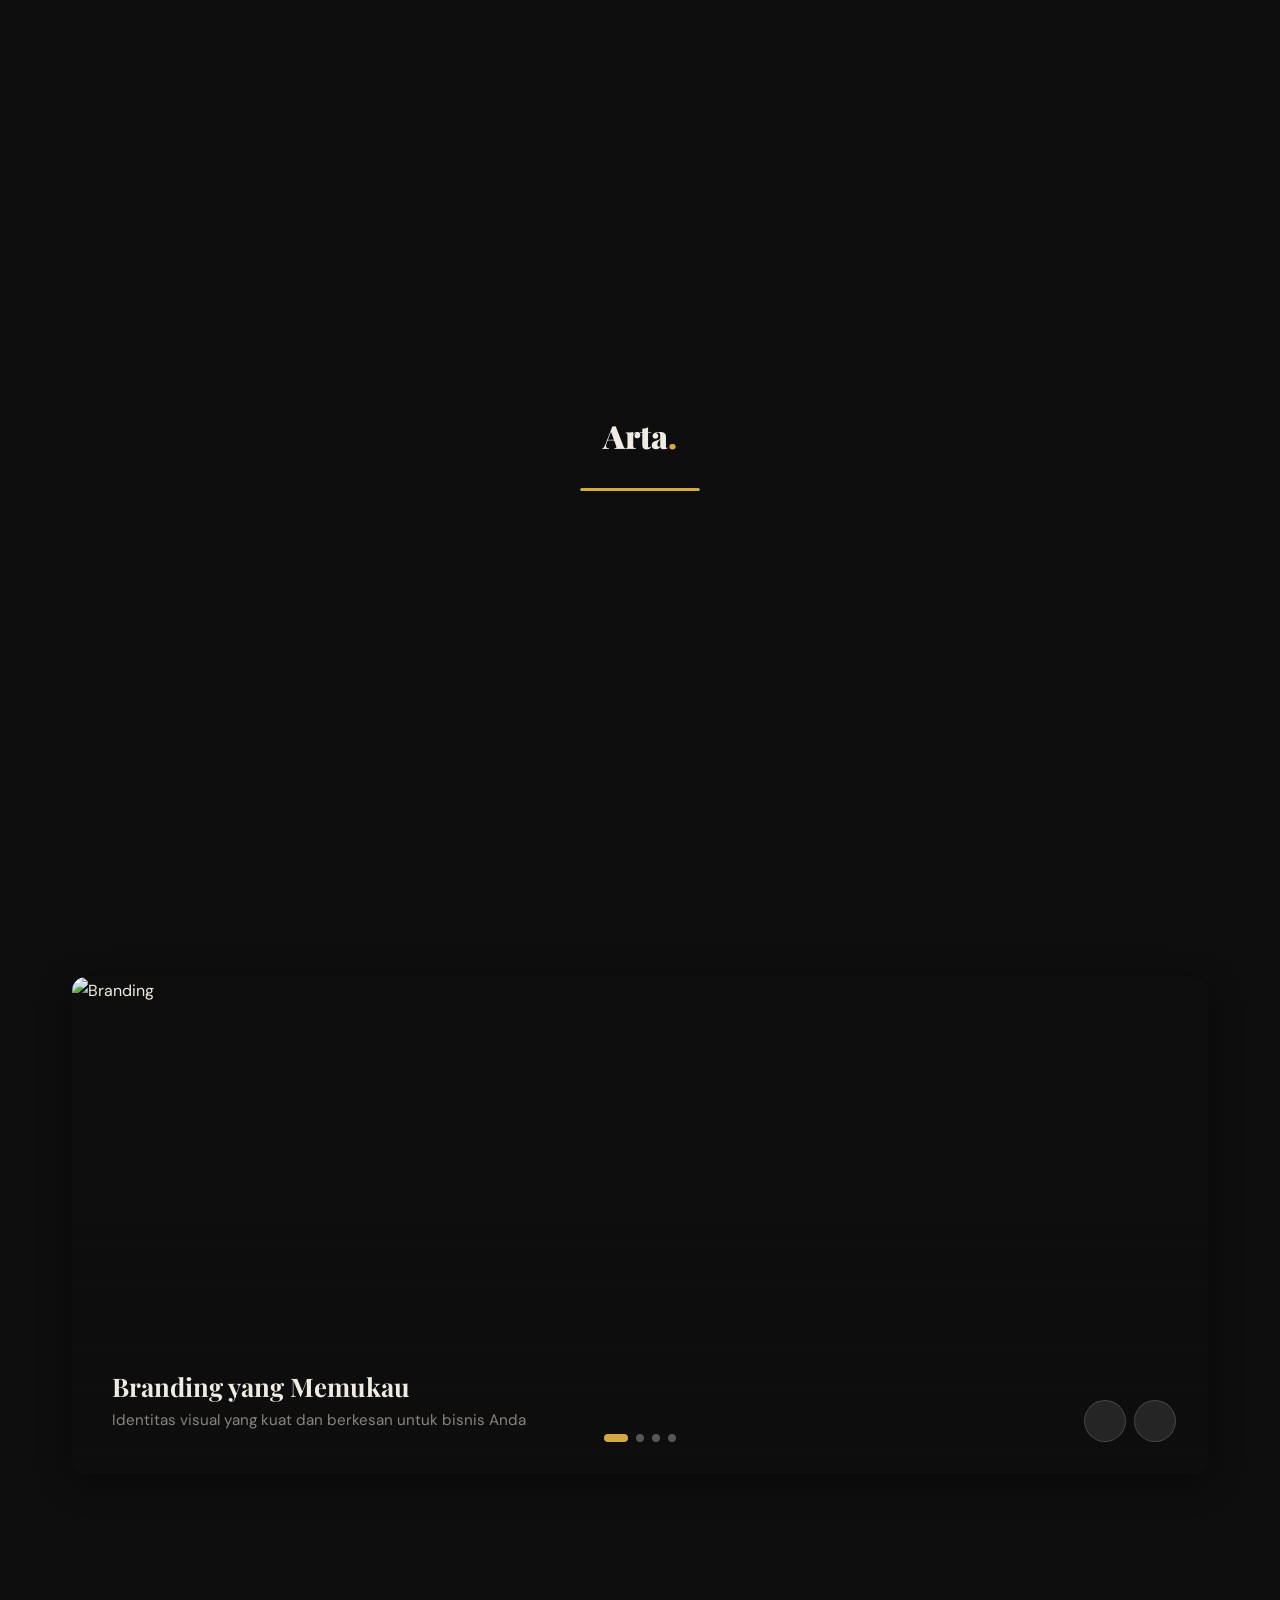
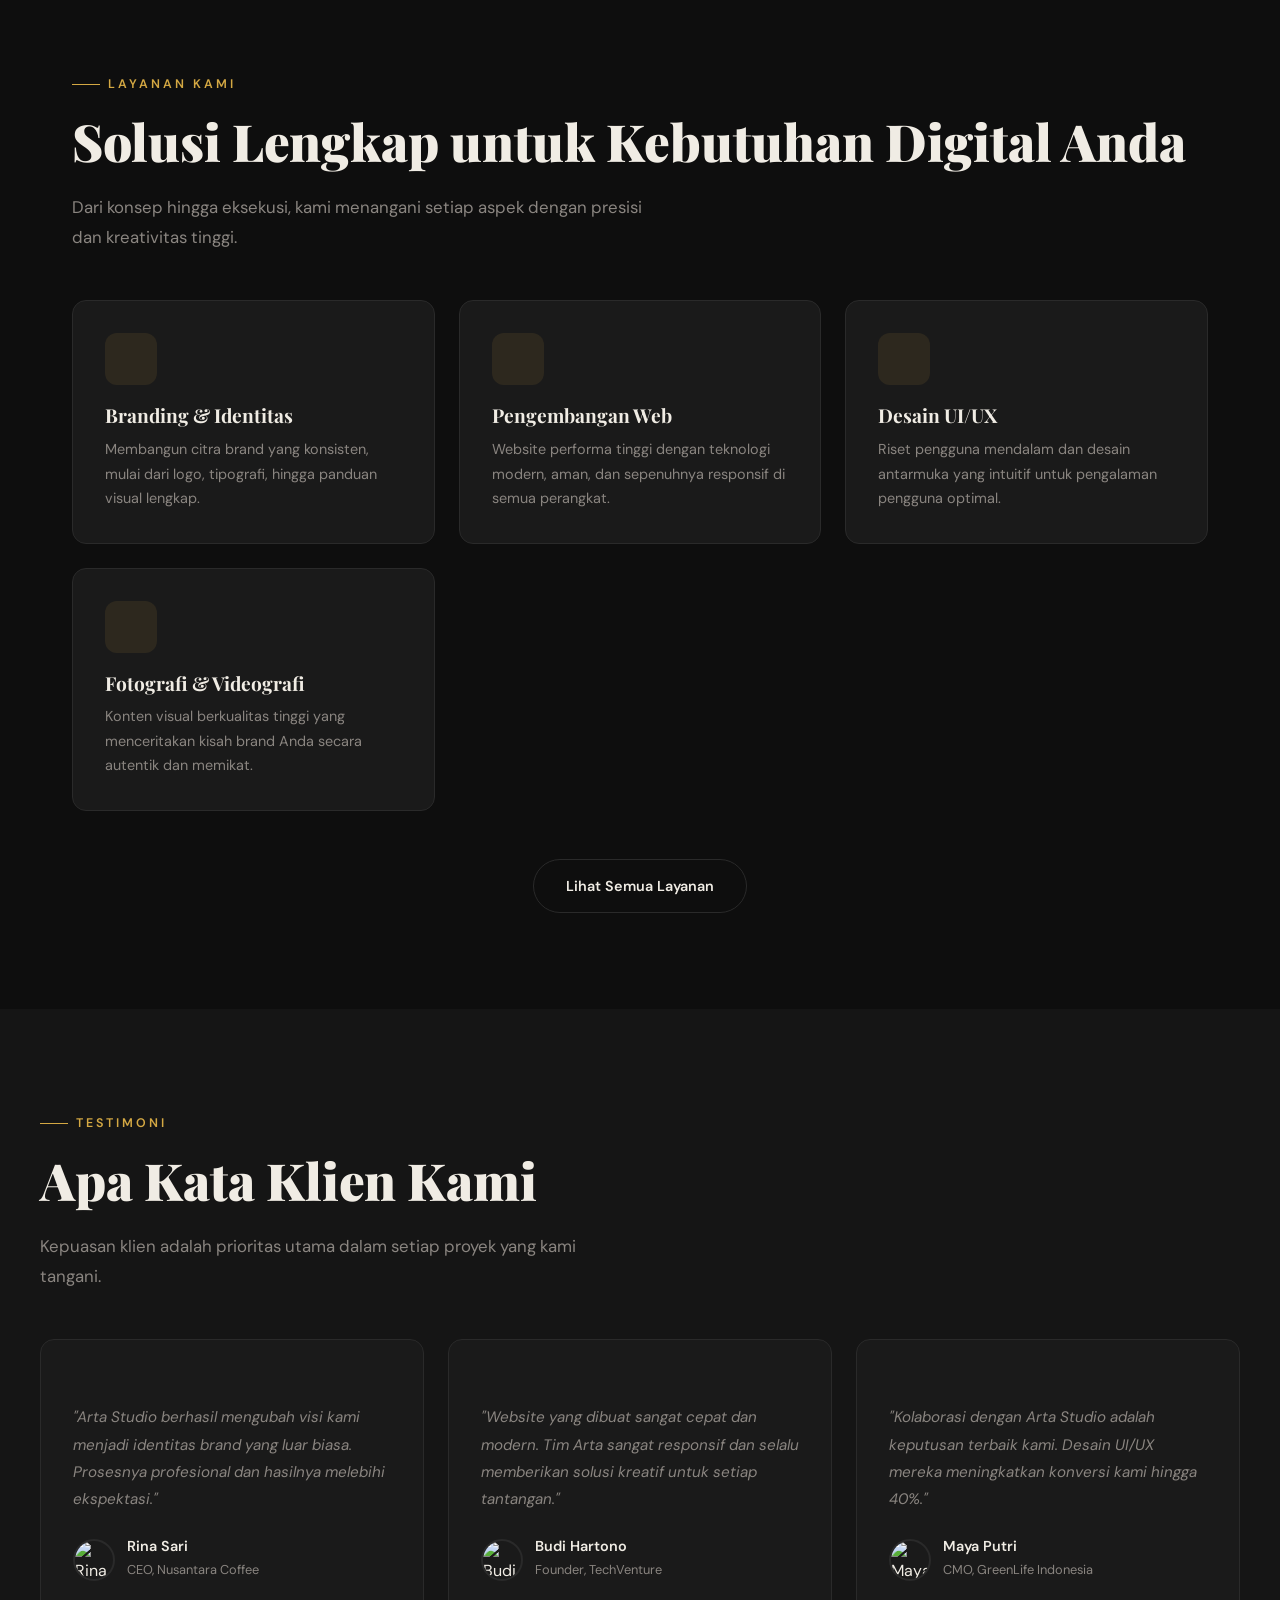
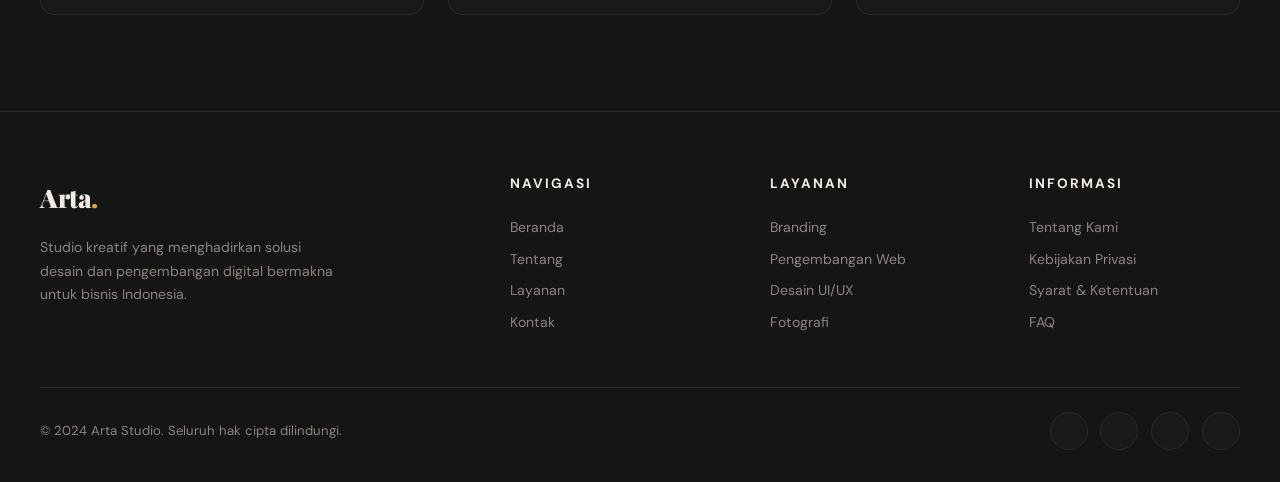
==== index.html @ 850c6747 "Add files via upload" ====
<!DOCTYPE html>
<html lang="id">
<head>
    <meta charset="UTF-8">
    <meta name="viewport" content="width=device-width, initial-scale=1.0">
    <title>Arta Studio — Kreativitas Tanpa Batas</title>
    <link href="https://fonts.googleapis.com/css2?family=Playfair+Display:wght@400;700;900&family=DM+Sans:wght@300;400;500;600;700&display=swap" rel="stylesheet">
    <script src="https://unpkg.com/lucide@latest/dist/umd/lucide.js"></script>
    <link rel="stylesheet" href="style.css">
</head>
<body>

    <!-- Loading Screen -->
    <div class="loader" id="loader">
        <div class="loader-text">Arta<span>.</span></div>
        <div class="loader-bar"><div class="loader-bar-inner"></div></div>
    </div>

    <!-- Ambient Background -->
    <div class="ambient-bg">
        <div class="blob"></div>
        <div class="blob"></div>
        <div class="blob"></div>
    </div>

    <!-- Navigation -->
    <nav id="navbar">
        <div class="nav-inner">
            <a href="index.html" class="nav-logo">Arta<span>.</span></a>
            <div class="nav-links">
                <a href="index.html" class="active">Beranda</a>
                <a href="about.html">Tentang</a>
                <a href="services.html">Layanan</a>
                <a href="contact.html">Kontak</a>
            </div>
            <button class="hamburger" id="hamburger" aria-label="Menu navigasi">
                <span></span><span></span><span></span>
            </button>
        </div>
    </nav>

    <!-- Mobile Menu -->
    <div class="mobile-menu" id="mobileMenu">
        <a href="index.html" class="active">Beranda</a>
        <a href="about.html">Tentang</a>
        <a href="services.html">Layanan</a>
        <a href="contact.html">Kontak</a>
    </div>

    <!-- HERO SECTION -->
    <section class="hero">
        <div class="hero-content">
            <div class="hero-badge">
                <span class="dot"></span>
                Studio Kreatif Terpercaya Sejak 2018
            </div>
            <h1>Wujudkan <span class="highlight">Ide Kreatif</span> Menjadi Karya Nyata</h1>
            <p>Kami menghadirkan solusi desain dan pengembangan digital yang memadukan estetika, fungsi, dan teknologi terkini untuk mengangkat brand Anda.</p>
            <div class="hero-buttons">
                <a href="services.html" class="btn btn-primary">
                    Jelajahi Layanan
                    <i data-lucide="arrow-right" style="width:18px;height:18px;"></i>
                </a>
                <a href="contact.html" class="btn btn-outline">Hubungi Kami</a>
            </div>
            <div class="hero-stats">
                <div class="hero-stat">
                    <h3 id="statProjects">0</h3>
                    <p>Proyek Selesai</p>
                </div>
                <div class="hero-stat">
                    <h3 id="statClients">0</h3>
                    <p>Klien Puas</p>
                </div>
                <div class="hero-stat">
                    <h3 id="statYears">0</h3>
                    <p>Tahun Pengalaman</p>
                </div>
            </div>
        </div>
        <div class="hero-visual">
            <img src="https://picsum.photos/seed/arta-hero-v2/880/1040.jpg" alt="Karya kreatif Arta Studio">
        </div>
    </section>

    <!-- SLIDESHOW -->
    <section class="slideshow-section reveal">
        <div class="slideshow-container" id="slideshow">
            <div class="slide active">
                <img src="https://picsum.photos/seed/slide-brand-v2/1200/525.jpg" alt="Branding">
                <div class="slide-overlay">
                    <div class="slide-content">
                        <h3>Branding yang Memukau</h3>
                        <p>Identitas visual yang kuat dan berkesan untuk bisnis Anda</p>
                    </div>
                </div>
            </div>
            <div class="slide">
                <img src="https://picsum.photos/seed/slide-web-v2/1200/525.jpg" alt="Web Development">
                <div class="slide-overlay">
                    <div class="slide-content">
                        <h3>Website Modern & Responsif</h3>
                        <p>Pengalaman digital yang mulus di semua perangkat</p>
                    </div>
                </div>
            </div>
            <div class="slide">
                <img src="https://picsum.photos/seed/slide-uiux-v2/1200/525.jpg" alt="UI/UX Design">
                <div class="slide-overlay">
                    <div class="slide-content">
                        <h3>Desain UI/UX Intuitif</h3>
                        <p>Antarmuka yang elegan dan mudah digunakan pengguna</p>
                    </div>
                </div>
            </div>
            <div class="slide">
                <img src="https://picsum.photos/seed/slide-photo-v2/1200/525.jpg" alt="Photography">
                <div class="slide-overlay">
                    <div class="slide-content">
                        <h3>Fotografi Profesional</h3>
                        <p>Momen berharga yang diabadikan dengan sentuhan artistik</p>
                    </div>
                </div>
            </div>
            <div class="slide-dots" id="slideDots"></div>
            <div class="slide-controls">
                <button class="slide-btn" onclick="changeSlide(-1)" aria-label="Slide sebelumnya">
                    <i data-lucide="chevron-left" style="width:20px;height:20px;"></i>
                </button>
                <button class="slide-btn" onclick="changeSlide(1)" aria-label="Slide berikutnya">
                    <i data-lucide="chevron-right" style="width:20px;height:20px;"></i>
                </button>
            </div>
        </div>
    </section>

    <!-- SERVICES PREVIEW -->
    <section class="section reveal">
        <div class="section-label">Layanan Kami</div>
        <h2 class="section-title">Solusi Lengkap untuk Kebutuhan Digital Anda</h2>
        <p class="section-desc">Dari konsep hingga eksekusi, kami menangani setiap aspek dengan presisi dan kreativitas tinggi.</p>
        <div class="services-grid">
            <div class="service-card">
                <div class="service-icon"><i data-lucide="palette" style="width:24px;height:24px;"></i></div>
                <h3>Branding & Identitas</h3>
                <p>Membangun citra brand yang konsisten, mulai dari logo, tipografi, hingga panduan visual lengkap.</p>
            </div>
            <div class="service-card">
                <div class="service-icon"><i data-lucide="monitor-smartphone" style="width:24px;height:24px;"></i></div>
                <h3>Pengembangan Web</h3>
                <p>Website performa tinggi dengan teknologi modern, aman, dan sepenuhnya responsif di semua perangkat.</p>
            </div>
            <div class="service-card">
                <div class="service-icon"><i data-lucide="figma" style="width:24px;height:24px;"></i></div>
                <h3>Desain UI/UX</h3>
                <p>Riset pengguna mendalam dan desain antarmuka yang intuitif untuk pengalaman pengguna optimal.</p>
            </div>
            <div class="service-card">
                <div class="service-icon"><i data-lucide="camera" style="width:24px;height:24px;"></i></div>
                <h3>Fotografi & Videografi</h3>
                <p>Konten visual berkualitas tinggi yang menceritakan kisah brand Anda secara autentik dan memikat.</p>
            </div>
        </div>
        <div style="text-align:center;margin-top:3rem;">
            <a href="services.html" class="btn btn-outline">Lihat Semua Layanan</a>
        </div>
    </section>

    <!-- TESTIMONIALS -->
    <section class="testimonials-section">
        <div class="testimonials-inner reveal">
            <div class="section-label">Testimoni</div>
            <h2 class="section-title">Apa Kata Klien Kami</h2>
            <p class="section-desc">Kepuasan klien adalah prioritas utama dalam setiap proyek yang kami tangani.</p>
            <div class="testimonial-grid">
                <div class="testimonial-card">
                    <div class="testimonial-stars">
                        <i data-lucide="star" style="width:16px;height:16px;fill:var(--accent);"></i>
                        <i data-lucide="star" style="width:16px;height:16px;fill:var(--accent);"></i>
                        <i data-lucide="star" style="width:16px;height:16px;fill:var(--accent);"></i>
                        <i data-lucide="star" style="width:16px;height:16px;fill:var(--accent);"></i>
                        <i data-lucide="star" style="width:16px;height:16px;fill:var(--accent);"></i>
                    </div>
                    <blockquote>"Arta Studio berhasil mengubah visi kami menjadi identitas brand yang luar biasa. Prosesnya profesional dan hasilnya melebihi ekspektasi."</blockquote>
                    <div class="testimonial-author">
                        <img src="https://picsum.photos/seed/person1-v2/84/84.jpg" alt="Rina Sari" class="testimonial-avatar">
                        <div>
                            <h4>Rina Sari</h4>
                            <span>CEO, Nusantara Coffee</span>
                        </div>
                    </div>
                </div>
                <div class="testimonial-card">
                    <div class="testimonial-stars">
                        <i data-lucide="star" style="width:16px;height:16px;fill:var(--accent);"></i>
                        <i data-lucide="star" style="width:16px;height:16px;fill:var(--accent);"></i>
                        <i data-lucide="star" style="width:16px;height:16px;fill:var(--accent);"></i>
                        <i data-lucide="star" style="width:16px;height:16px;fill:var(--accent);"></i>
                        <i data-lucide="star" style="width:16px;height:16px;fill:var(--accent);"></i>
                    </div>
                    <blockquote>"Website yang dibuat sangat cepat dan modern. Tim Arta sangat responsif dan selalu memberikan solusi kreatif untuk setiap tantangan."</blockquote>
                    <div class="testimonial-author">
                        <img src="https://picsum.photos/seed/person2-v2/84/84.jpg" alt="Budi Hartono" class="testimonial-avatar">
                        <div>
                            <h4>Budi Hartono</h4>
                            <span>Founder, TechVenture</span>
                        </div>
                    </div>
                </div>
                <div class="testimonial-card">
                    <div class="testimonial-stars">
                        <i data-lucide="star" style="width:16px;height:16px;fill:var(--accent);"></i>
                        <i data-lucide="star" style="width:16px;height:16px;fill:var(--accent);"></i>
                        <i data-lucide="star" style="width:16px;height:16px;fill:var(--accent);"></i>
                        <i data-lucide="star" style="width:16px;height:16px;fill:var(--accent);"></i>
                        <i data-lucide="star" style="width:16px;height:16px;fill:var(--accent);"></i>
                    </div>
                    <blockquote>"Kolaborasi dengan Arta Studio adalah keputusan terbaik kami. Desain UI/UX mereka meningkatkan konversi kami hingga 40%."</blockquote>
                    <div class="testimonial-author">
                        <img src="https://picsum.photos/seed/person3-v2/84/84.jpg" alt="Maya Putri" class="testimonial-avatar">
                        <div>
                            <h4>Maya Putri</h4>
                            <span>CMO, GreenLife Indonesia</span>
                        </div>
                    </div>
                </div>
            </div>
        </div>
    </section>

    <!-- FOOTER -->
    <footer>
        <div class="footer-inner">
            <div class="footer-grid">
                <div class="footer-brand">
                    <a href="index.html" class="nav-logo">Arta<span>.</span></a>
                    <p>Studio kreatif yang menghadirkan solusi desain dan pengembangan digital bermakna untuk bisnis Indonesia.</p>
                </div>
                <div class="footer-col">
                    <h4>Navigasi</h4>
                    <a href="index.html">Beranda</a>
                    <a href="about.html">Tentang</a>
                    <a href="services.html">Layanan</a>
                    <a href="contact.html">Kontak</a>
                </div>
                <div class="footer-col">
                    <h4>Layanan</h4>
                    <a href="services.html">Branding</a>
                    <a href="services.html">Pengembangan Web</a>
                    <a href="services.html">Desain UI/UX</a>
                    <a href="services.html">Fotografi</a>
                </div>
                <div class="footer-col">
                    <h4>Informasi</h4>
                    <a href="about.html">Tentang Kami</a>
                    <a href="#">Kebijakan Privasi</a>
                    <a href="#">Syarat & Ketentuan</a>
                    <a href="#">FAQ</a>
                </div>
            </div>
            <div class="footer-bottom">
                <p>&copy; 2024 Arta Studio. Seluruh hak cipta dilindungi.</p>
                <div class="footer-socials">
                    <a href="#" aria-label="Instagram"><i data-lucide="instagram" style="width:18px;height:18px;"></i></a>
                    <a href="#" aria-label="Twitter"><i data-lucide="twitter" style="width:18px;height:18px;"></i></a>
                    <a href="#" aria-label="LinkedIn"><i data-lucide="linkedin" style="width:18px;height:18px;"></i></a>
                    <a href="#" aria-label="YouTube"><i data-lucide="youtube" style="width:18px;height:18px;"></i></a>
                </div>
            </div>
        </div>
    </footer>

    <!-- Toast -->
    <div class="toast" id="toast"></div>

    <script src="script.js"></script>
</body>
</html>
---- style.css ----
/* ============================
   CSS VARIABLES & RESET
============================ */
:root {
    --bg: #0e0e0e;
    --bg-alt: #151515;
    --fg: #f0ece4;
    --fg-muted: #8a8580;
    --accent: #d4a843;
    --accent-hover: #e6bc5a;
    --accent-dim: rgba(212,168,67,0.1);
    --card: #1a1a1a;
    --card-hover: #222222;
    --border: #2a2a2a;
    --danger: #e74c3c;
    --success: #27ae60;
    --radius: 14px;
    --shadow: 0 8px 32px rgba(0,0,0,0.45);
    --transition: 0.35s cubic-bezier(0.4, 0, 0.2, 1);
}

*, *::before, *::after {
    margin: 0; padding: 0; box-sizing: border-box;
}

html { scroll-behavior: smooth; font-size: 16px; }

body {
    font-family: 'DM Sans', sans-serif;
    background: var(--bg);
    color: var(--fg);
    line-height: 1.7;
    overflow-x: hidden;
    -webkit-font-smoothing: antialiased;
}

h1, h2, h3, h4 { font-family: 'Playfair Display', serif; line-height: 1.2; }
a { text-decoration: none; color: inherit; transition: color var(--transition); }
img { max-width: 100%; display: block; }
ul { list-style: none; }

/* ============================
   AMBIENT BACKGROUND
============================ */
.ambient-bg {
    position: fixed; top: 0; left: 0;
    width: 100%; height: 100%;
    z-index: -1; pointer-events: none; overflow: hidden;
}
.ambient-bg .blob {
    position: absolute; border-radius: 50%;
    filter: blur(120px); opacity: 0.1;
    animation: blobFloat 20s ease-in-out infinite alternate;
}
.ambient-bg .blob:nth-child(1) {
    width: 500px; height: 500px; background: var(--accent);
    top: -10%; left: -5%;
}
.ambient-bg .blob:nth-child(2) {
    width: 400px; height: 400px; background: #c45e3a;
    bottom: -15%; right: -8%;
    animation-delay: -7s; animation-duration: 24s;
}
.ambient-bg .blob:nth-child(3) {
    width: 300px; height: 300px; background: var(--accent);
    top: 50%; left: 60%;
    animation-delay: -13s; animation-duration: 28s;
}
@keyframes blobFloat {
    0% { transform: translate(0,0) scale(1); }
    33% { transform: translate(40px,-30px) scale(1.1); }
    66% { transform: translate(-20px,50px) scale(0.95); }
    100% { transform: translate(30px,-20px) scale(1.05); }
}

/* ============================
   NAVIGATION
============================ */
nav {
    position: fixed; top: 0; left: 0; width: 100%; z-index: 1000;
    padding: 1rem 2rem;
    transition: background var(--transition), box-shadow var(--transition), padding var(--transition);
}
nav.scrolled {
    background: rgba(14,14,14,0.92);
    backdrop-filter: blur(16px);
    -webkit-backdrop-filter: blur(16px);
    box-shadow: 0 2px 24px rgba(0,0,0,0.3);
    padding: 0.7rem 2rem;
}
.nav-inner {
    max-width: 1200px; margin: 0 auto;
    display: flex; align-items: center; justify-content: space-between;
}
.nav-logo {
    font-family: 'Playfair Display', serif;
    font-size: 1.6rem; font-weight: 900;
    letter-spacing: -0.5px; color: var(--fg);
}
.nav-logo span { color: var(--accent); }
.nav-links { display: flex; gap: 2rem; align-items: center; }
.nav-links a {
    font-size: 0.9rem; font-weight: 500;
    color: var(--fg-muted); position: relative; padding: 4px 0;
}
.nav-links a::after {
    content: ''; position: absolute;
    bottom: -2px; left: 0; width: 0; height: 2px;
    background: var(--accent); transition: width var(--transition);
}
.nav-links a:hover, .nav-links a.active { color: var(--fg); }
.nav-links a:hover::after, .nav-links a.active::after { width: 100%; }

/* Hamburger */
.hamburger {
    display: none; flex-direction: column; gap: 5px;
    cursor: pointer; background: none; border: none;
    padding: 4px; z-index: 1001;
}
.hamburger span {
    display: block; width: 26px; height: 2px;
    background: var(--fg); border-radius: 2px;
    transition: var(--transition); transform-origin: center;
}
.hamburger.open span:nth-child(1) { transform: rotate(45deg) translate(5px,5px); }
.hamburger.open span:nth-child(2) { opacity: 0; }
.hamburger.open span:nth-child(3) { transform: rotate(-45deg) translate(5px,-5px); }

/* Mobile Menu */
.mobile-menu {
    display: none; position: fixed; top: 0; left: 0;
    width: 100%; height: 100vh;
    background: rgba(14,14,14,0.97);
    backdrop-filter: blur(20px); z-index: 999;
    flex-direction: column; align-items: center; justify-content: center;
    gap: 2.5rem; opacity: 0; transition: opacity 0.4s ease;
}
.mobile-menu.show { display: flex; opacity: 1; }
.mobile-menu a {
    font-family: 'Playfair Display', serif;
    font-size: 2rem; font-weight: 700;
    color: var(--fg-muted);
    transition: color var(--transition), transform var(--transition);
}
.mobile-menu a:hover, .mobile-menu a.active {
    color: var(--accent); transform: translateX(8px);
}

/* ============================
   COMMON ELEMENTS
============================ */
.section { padding: 6rem 2rem; max-width: 1200px; margin: 0 auto; }
.section-label {
    display: inline-flex; align-items: center; gap: 8px;
    font-size: 0.78rem; font-weight: 600;
    text-transform: uppercase; letter-spacing: 3px;
    color: var(--accent); margin-bottom: 1rem;
}
.section-label::before {
    content: ''; width: 28px; height: 1.5px; background: var(--accent);
}
.section-title {
    font-size: clamp(2rem, 5vw, 3.2rem);
    font-weight: 900; margin-bottom: 1.2rem; color: var(--fg);
}
.section-desc {
    font-size: 1.05rem; color: var(--fg-muted);
    max-width: 600px; line-height: 1.8;
}
.page-header {
    padding: 9rem 2rem 3rem; max-width: 1200px; margin: 0 auto;
}

/* Buttons */
.btn {
    display: inline-flex; align-items: center; gap: 8px;
    padding: 14px 32px; border-radius: 60px;
    font-family: 'DM Sans', sans-serif;
    font-size: 0.9rem; font-weight: 600;
    cursor: pointer; border: none;
    transition: all var(--transition);
}
.btn-primary { background: var(--accent); color: #0e0e0e; }
.btn-primary:hover {
    background: var(--accent-hover);
    transform: translateY(-2px);
    box-shadow: 0 8px 28px rgba(212,168,67,0.3);
}
.btn-outline { background: transparent; color: var(--fg); border: 1.5px solid var(--border); }
.btn-outline:hover {
    border-color: var(--accent); color: var(--accent);
    transform: translateY(-2px);
}

/* ============================
   HERO (HOME)
============================ */
.hero {
    min-height: 100vh; display: flex; align-items: center;
    padding: 8rem 2rem 4rem; max-width: 1200px; margin: 0 auto;
    position: relative;
}
.hero-content { max-width: 680px; }
.hero-badge {
    display: inline-flex; align-items: center; gap: 8px;
    padding: 8px 18px; background: var(--accent-dim);
    border: 1px solid rgba(212,168,67,0.2);
    border-radius: 60px; font-size: 0.8rem; font-weight: 500;
    color: var(--accent); margin-bottom: 2rem;
    animation: fadeInUp 0.8s ease 0.2s both;
}
.hero-badge .dot {
    width: 6px; height: 6px; background: var(--accent);
    border-radius: 50%; animation: pulse 2s infinite;
}
@keyframes pulse {
    0%,100% { opacity:1; transform:scale(1); }
    50% { opacity:0.4; transform:scale(0.8); }
}
.hero h1 {
    font-size: clamp(2.8rem,7vw,5rem);
    font-weight: 900; line-height: 1.05; margin-bottom: 1.5rem;
    animation: fadeInUp 0.8s ease 0.4s both;
}
.hero h1 .highlight { color: var(--accent); }
.hero p {
    font-size: 1.15rem; color: var(--fg-muted);
    max-width: 520px; margin-bottom: 2.5rem; line-height: 1.8;
    animation: fadeInUp 0.8s ease 0.6s both;
}
.hero-buttons {
    display: flex; gap: 1rem; flex-wrap: wrap;
    animation: fadeInUp 0.8s ease 0.8s both;
}
.hero-stats {
    display: flex; gap: 3rem; margin-top: 4rem;
    padding-top: 3rem; border-top: 1px solid var(--border);
    animation: fadeInUp 0.8s ease 1s both;
}
.hero-stat h3 {
    font-size: 2.2rem; font-weight: 900; color: var(--accent);
}
.hero-stat p { font-size: 0.85rem; color: var(--fg-muted); margin: 0; }
.hero-visual {
    position: absolute; right: -2%; top: 50%;
    transform: translateY(-50%);
    width: 440px; height: 520px;
    border-radius: 20px; overflow: hidden;
    animation: fadeInRight 1s ease 0.6s both;
}
.hero-visual img { width: 100%; height: 100%; object-fit: cover; }
.hero-visual::after {
    content: ''; position: absolute; inset: 0;
    background: linear-gradient(135deg, rgba(212,168,67,0.15), transparent 60%);
    pointer-events: none;
}
@keyframes fadeInUp {
    from { opacity:0; transform:translateY(30px); }
    to { opacity:1; transform:translateY(0); }
}
@keyframes fadeInRight {
    from { opacity:0; transform:translateY(-50%) translateX(40px); }
    to { opacity:1; transform:translateY(-50%) translateX(0); }
}

/* ============================
   SLIDESHOW
============================ */
.slideshow-section { padding: 4rem 2rem 6rem; max-width: 1200px; margin: 0 auto; }
.slideshow-container {
    position: relative; border-radius: var(--radius);
    overflow: hidden; aspect-ratio: 16/7; box-shadow: var(--shadow);
}
.slide {
    position: absolute; inset: 0; opacity: 0;
    transition: opacity 0.8s ease;
}
.slide.active { opacity: 1; }
.slide img { width: 100%; height: 100%; object-fit: cover; }
.slide-overlay {
    position: absolute; inset: 0;
    background: linear-gradient(to top, rgba(14,14,14,0.85) 0%, transparent 50%);
    display: flex; align-items: flex-end; padding: 2.5rem;
}
.slide-content h3 { font-size: 1.6rem; font-weight: 700; margin-bottom: 0.4rem; }
.slide-content p { color: var(--fg-muted); font-size: 0.95rem; }
.slide-controls {
    position: absolute; bottom: 2rem; right: 2rem;
    display: flex; gap: 0.5rem; z-index: 5;
}
.slide-btn {
    width: 42px; height: 42px; border-radius: 50%;
    background: rgba(255,255,255,0.1); backdrop-filter: blur(8px);
    border: 1px solid rgba(255,255,255,0.15);
    color: var(--fg); cursor: pointer;
    display: flex; align-items: center; justify-content: center;
    transition: all var(--transition);
}
.slide-btn:hover {
    background: var(--accent); color: #0e0e0e; border-color: var(--accent);
}
.slide-dots {
    position: absolute; bottom: 2rem; left: 50%;
    transform: translateX(-50%);
    display: flex; gap: 8px; z-index: 5;
}
.slide-dot {
    width: 8px; height: 8px; border-radius: 50%;
    background: rgba(255,255,255,0.3); cursor: pointer;
    transition: all var(--transition); border: none;
}
.slide-dot.active { background: var(--accent); width: 24px; border-radius: 4px; }

/* ============================
   SERVICE CARDS (HOME)
============================ */
.services-grid {
    display: grid; grid-template-columns: repeat(auto-fit, minmax(280px,1fr));
    gap: 1.5rem; margin-top: 3rem;
}
.service-card {
    background: var(--card); border: 1px solid var(--border);
    border-radius: var(--radius); padding: 2rem;
    transition: all var(--transition); position: relative; overflow: hidden;
}
.service-card::before {
    content: ''; position: absolute; top: 0; left: 0;
    width: 100%; height: 3px;
    background: linear-gradient(90deg, var(--accent), transparent);
    opacity: 0; transition: opacity var(--transition);
}
.service-card:hover {
    background: var(--card-hover);
    border-color: rgba(212,168,67,0.2);
    transform: translateY(-4px);
    box-shadow: 0 12px 40px rgba(0,0,0,0.3);
}
.service-card:hover::before { opacity: 1; }
.service-icon {
    width: 52px; height: 52px; background: var(--accent-dim);
    border-radius: 12px; display: flex; align-items: center;
    justify-content: center; margin-bottom: 1.2rem; color: var(--accent);
}
.service-card h3 { font-size: 1.2rem; font-weight: 700; margin-bottom: 0.6rem; }
.service-card p { font-size: 0.9rem; color: var(--fg-muted); line-height: 1.7; }

/* ============================
   TESTIMONIALS
============================ */
.testimonials-section { background: var(--bg-alt); padding: 6rem 2rem; }
.testimonials-inner { max-width: 1200px; margin: 0 auto; }
.testimonial-grid {
    display: grid; grid-template-columns: repeat(auto-fit, minmax(320px,1fr));
    gap: 1.5rem; margin-top: 3rem;
}
.testimonial-card {
    background: var(--card); border: 1px solid var(--border);
    border-radius: var(--radius); padding: 2rem;
    transition: all var(--transition);
}
.testimonial-card:hover {
    border-color: rgba(212,168,67,0.2); transform: translateY(-3px);
}
.testimonial-stars {
    color: var(--accent); font-size: 0.9rem;
    margin-bottom: 1rem; display: flex; gap: 2px;
}
.testimonial-card blockquote {
    font-size: 0.95rem; color: var(--fg-muted);
    line-height: 1.8; font-style: italic; margin-bottom: 1.5rem;
}
.testimonial-author { display: flex; align-items: center; gap: 12px; }
.testimonial-avatar {
    width: 42px; height: 42px; border-radius: 50%;
    object-fit: cover; border: 2px solid var(--border);
}
.testimonial-author h4 {
    font-family: 'DM Sans', sans-serif;
    font-size: 0.9rem; font-weight: 600;
}
.testimonial-author span { font-size: 0.8rem; color: var(--fg-muted); }

/* ============================
   ABOUT PAGE
============================ */
.about-grid {
    display: grid; grid-template-columns: 1fr 1fr;
    gap: 4rem; align-items: center;
}
.about-image {
    border-radius: var(--radius); overflow: hidden;
    position: relative; aspect-ratio: 4/5;
}
.about-image img { width: 100%; height: 100%; object-fit: cover; }
.about-image::after {
    content: ''; position: absolute; inset: 0;
    border: 1px solid rgba(212,168,67,0.15);
    border-radius: var(--radius); pointer-events: none;
}
.about-text p { color: var(--fg-muted); margin-bottom: 1.2rem; line-height: 1.8; }
.about-values {
    display: grid; grid-template-columns: 1fr 1fr;
    gap: 1.5rem; margin-top: 2rem;
}
.value-item { display: flex; align-items: flex-start; gap: 12px; }
.value-num {
    font-family: 'Playfair Display', serif;
    font-size: 1.8rem; font-weight: 900;
    color: var(--accent); line-height: 1;
}
.value-item h4 {
    font-family: 'DM Sans', sans-serif;
    font-size: 0.95rem; font-weight: 600; margin-bottom: 2px;
}
.value-item p { font-size: 0.82rem; color: var(--fg-muted); margin: 0; }

/* Timeline */
.timeline { position: relative; padding-left: 40px; margin-top: 3rem; }
.timeline::before {
    content: ''; position: absolute;
    left: 12px; top: 0; width: 2px; height: 100%;
    background: var(--border);
}
.timeline-item { position: relative; margin-bottom: 2.5rem; }
.timeline-item::before {
    content: ''; position: absolute;
    left: -34px; top: 6px; width: 12px; height: 12px;
    border-radius: 50%; background: var(--accent);
    border: 3px solid var(--bg);
    box-shadow: 0 0 0 2px var(--accent);
}
.timeline-item h4 {
    font-family: 'DM Sans', sans-serif;
    font-size: 0.95rem; font-weight: 600; margin-bottom: 4px;
}
.timeline-item .year {
    font-size: 0.78rem; color: var(--accent);
    font-weight: 600; margin-bottom: 6px;
}
.timeline-item p { font-size: 0.88rem; color: var(--fg-muted); line-height: 1.7; }

/* Team */
.team-grid {
    display: grid; grid-template-columns: repeat(auto-fit, minmax(240px,1fr));
    gap: 1.5rem; margin-top: 3rem;
}
.team-card {
    background: var(--card); border: 1px solid var(--border);
    border-radius: var(--radius); overflow: hidden;
    transition: all var(--transition);
}
.team-card:hover {
    transform: translateY(-4px);
    box-shadow: 0 12px 40px rgba(0,0,0,0.3);
}
.team-card-img { aspect-ratio: 1; overflow: hidden; }
.team-card-img img {
    width: 100%; height: 100%; object-fit: cover;
    transition: transform 0.6s ease;
}
.team-card:hover .team-card-img img { transform: scale(1.05); }
.team-card-info { padding: 1.2rem; }
.team-card-info h4 { font-size: 1rem; font-weight: 700; }
.team-card-info span { font-size: 0.82rem; color: var(--accent); }

/* ============================
   SERVICES PAGE
============================ */
.products-hero { padding: 9rem 2rem 2rem; max-width: 1200px; margin: 0 auto; text-align: center; }
.products-hero .section-desc { margin: 0 auto 2rem; }
.filter-bar { display: flex; justify-content: center; gap: 0.5rem; flex-wrap: wrap; margin-bottom: 3rem; }
.filter-btn {
    padding: 10px 24px; border-radius: 60px;
    background: var(--card); border: 1px solid var(--border);
    color: var(--fg-muted); font-family: 'DM Sans', sans-serif;
    font-size: 0.85rem; font-weight: 500; cursor: pointer;
    transition: all var(--transition);
}
.filter-btn:hover, .filter-btn.active {
    background: var(--accent); color: #0e0e0e; border-color: var(--accent);
}
.products-grid {
    display: grid; grid-template-columns: repeat(auto-fill, minmax(300px,1fr));
    gap: 1.5rem; padding-bottom: 4rem;
}
.product-card {
    background: var(--card); border: 1px solid var(--border);
    border-radius: var(--radius); overflow: hidden;
    transition: all var(--transition); cursor: pointer;
}
.product-card:hover {
    transform: translateY(-6px);
    box-shadow: 0 16px 48px rgba(0,0,0,0.4);
    border-color: rgba(212,168,67,0.2);
}
.product-card-img {
    aspect-ratio: 4/3; overflow: hidden; position: relative;
}
.product-card-img img {
    width: 100%; height: 100%; object-fit: cover;
    transition: transform 0.6s ease;
}
.product-card:hover .product-card-img img { transform: scale(1.08); }
.product-tag {
    position: absolute; top: 12px; left: 12px;
    padding: 4px 12px; background: var(--accent); color: #0e0e0e;
    border-radius: 60px; font-size: 0.72rem; font-weight: 700;
    text-transform: uppercase; letter-spacing: 1px;
}
.product-card-body { padding: 1.5rem; }
.product-card-body h3 { font-size: 1.1rem; font-weight: 700; margin-bottom: 0.4rem; }
.product-card-body p { font-size: 0.88rem; color: var(--fg-muted); margin-bottom: 1rem; line-height: 1.6; }
.product-footer { display: flex; align-items: center; justify-content: space-between; }
.product-price {
    font-family: 'Playfair Display', serif;
    font-size: 1.3rem; font-weight: 700; color: var(--accent);
}
.product-action {
    width: 38px; height: 38px; border-radius: 50%;
    background: var(--accent-dim); border: 1px solid rgba(212,168,67,0.2);
    color: var(--accent); display: flex; align-items: center;
    justify-content: center; cursor: pointer;
    transition: all var(--transition);
}
.product-action:hover { background: var(--accent); color: #0e0e0e; }

/* Pricing */
.pricing-grid {
    display: grid; grid-template-columns: repeat(auto-fit, minmax(300px,1fr));
    gap: 1.5rem; margin-top: 3rem;
}
.pricing-card {
    background: var(--card); border: 1px solid var(--border);
    border-radius: var(--radius); padding: 2.5rem 2rem;
    text-align: center; transition: all var(--transition); position: relative;
}
.pricing-card.featured {
    border-color: var(--accent); transform: scale(1.03);
}
.pricing-card.featured::before {
    content: 'Populer'; position: absolute;
    top: -1px; right: 24px; background: var(--accent);
    color: #0e0e0e; padding: 4px 16px;
    border-radius: 0 0 8px 8px; font-size: 0.75rem;
    font-weight: 700; text-transform: uppercase; letter-spacing: 1px;
}
.pricing-card:hover {
    transform: translateY(-4px);
    box-shadow: 0 12px 40px rgba(0,0,0,0.3);
}
.pricing-card.featured:hover { transform: scale(1.03) translateY(-4px); }
.pricing-card h3 { font-size: 1.3rem; margin-bottom: 0.5rem; }
.pricing-card .price {
    font-family: 'Playfair Display', serif;
    font-size: 3rem; font-weight: 900; color: var(--accent); margin: 1rem 0;
}
.pricing-card .price span {
    font-size: 1rem; font-weight: 400;
    color: var(--fg-muted); font-family: 'DM Sans', sans-serif;
}
.pricing-features { margin: 2rem 0; text-align: left; }
.pricing-features li {
    padding: 8px 0; font-size: 0.9rem; color: var(--fg-muted);
    display: flex; align-items: center; gap: 10px;
    border-bottom: 1px solid var(--border);
}
.pricing-features li:last-child { border: none; }
.pricing-features li .feat-icon { color: var(--accent); flex-shrink: 0; }

/* Process Steps */
.process-grid {
    display: grid; grid-template-columns: repeat(auto-fit, minmax(240px,1fr));
    gap: 1.5rem; margin-top: 3rem;
}
.process-card {
    background: var(--card); border: 1px solid var(--border);
    border-radius: var(--radius); padding: 2rem; text-align: center;
    transition: all var(--transition); position: relative;
}
.process-card:hover {
    border-color: rgba(212,168,67,0.2);
    transform: translateY(-3px);
}
.process-num {
    font-family: 'Playfair Display', serif;
    font-size: 3rem; font-weight: 900;
    color: rgba(212,168,67,0.15); line-height: 1; margin-bottom: 0.8rem;
}
.process-card h4 {
    font-family: 'DM Sans', sans-serif;
    font-size: 1rem; font-weight: 600; margin-bottom: 0.5rem;
}
.process-card p { font-size: 0.85rem; color: var(--fg-muted); line-height: 1.7; }

/* ============================
   CONTACT PAGE
============================ */
.contact-grid {
    display: grid; grid-template-columns: 1fr 1.2fr;
    gap: 3rem; margin-top: 3rem;
}
.contact-info-cards { display: flex; flex-direction: column; gap: 1.2rem; }
.contact-info-card {
    background: var(--card); border: 1px solid var(--border);
    border-radius: var(--radius); padding: 1.5rem;
    display: flex; align-items: flex-start; gap: 16px;
    transition: all var(--transition);
}
.contact-info-card:hover {
    border-color: rgba(212,168,67,0.2); transform: translateX(4px);
}
.contact-info-icon {
    width: 48px; height: 48px; background: var(--accent-dim);
    border-radius: 12px; display: flex; align-items: center;
    justify-content: center; color: var(--accent); flex-shrink: 0;
}
.contact-info-card h4 {
    font-family: 'DM Sans', sans-serif;
    font-size: 0.95rem; font-weight: 600; margin-bottom: 4px;
}
.contact-info-card p { font-size: 0.88rem; color: var(--fg-muted); line-height: 1.6; }
.map-placeholder {
    margin-top: 1.2rem; border-radius: var(--radius);
    overflow: hidden; height: 180px;
    background: var(--card); border: 1px solid var(--border);
    display: flex; align-items: center; justify-content: center;
    color: var(--fg-muted); font-size: 0.9rem; gap: 8px;
}
.contact-form-wrapper {
    background: var(--card); border: 1px solid var(--border);
    border-radius: var(--radius); padding: 2.5rem;
}
.form-group { margin-bottom: 1.2rem; }
.form-group label {
    display: block; font-size: 0.85rem; font-weight: 600;
    margin-bottom: 6px; color: var(--fg);
}
.form-group label .required { color: var(--accent); }
.form-input {
    width: 100%; padding: 14px 16px;
    background: var(--bg); border: 1.5px solid var(--border);
    border-radius: 10px; color: var(--fg);
    font-family: 'DM Sans', sans-serif; font-size: 0.9rem;
    transition: all var(--transition); outline: none;
}
.form-input:focus {
    border-color: var(--accent);
    box-shadow: 0 0 0 3px rgba(212,168,67,0.1);
}
.form-input.error {
    border-color: var(--danger);
    box-shadow: 0 0 0 3px rgba(231,76,60,0.1);
}
.form-input.success { border-color: var(--success); }
.form-error {
    font-size: 0.78rem; color: var(--danger);
    margin-top: 4px; display: none;
}
.form-error.show { display: block; animation: shakeIn 0.4s ease; }
@keyframes shakeIn {
    0%,100% { transform:translateX(0); }
    25% { transform:translateX(-6px); }
    75% { transform:translateX(6px); }
}
textarea.form-input { min-height: 130px; resize: vertical; }
.form-row { display: grid; grid-template-columns: 1fr 1fr; gap: 1rem; }
.form-submit { width: 100%; margin-top: 0.5rem; }

/* Toast */
.toast {
    position: fixed; bottom: 2rem; right: 2rem;
    padding: 16px 24px; border-radius: var(--radius);
    font-size: 0.9rem; font-weight: 500; z-index: 2000;
    transform: translateY(120%); opacity: 0;
    transition: all 0.5s cubic-bezier(0.4,0,0.2,1);
    display: flex; align-items: center; gap: 10px;
    box-shadow: 0 12px 40px rgba(0,0,0,0.4);
}
.toast.show { transform: translateY(0); opacity: 1; }
.toast.success {
    background: #1a3a2a; border: 1px solid var(--success); color: #6ee7a0;
}
.toast.error {
    background: #3a1a1a; border: 1px solid var(--danger); color: #f08080;
}

/* ============================
   FOOTER
============================ */
footer {
    background: var(--bg-alt); border-top: 1px solid var(--border);
    padding: 4rem 2rem 2rem;
}
.footer-inner { max-width: 1200px; margin: 0 auto; }
.footer-grid {
    display: grid; grid-template-columns: 2fr 1fr 1fr 1fr;
    gap: 3rem; margin-bottom: 3rem;
}
.footer-brand .nav-logo { margin-bottom: 1rem; display: inline-block; }
.footer-brand p {
    font-size: 0.88rem; color: var(--fg-muted);
    line-height: 1.7; max-width: 300px;
}
.footer-col h4 {
    font-family: 'DM Sans', sans-serif;
    font-size: 0.85rem; font-weight: 700;
    text-transform: uppercase; letter-spacing: 2px;
    margin-bottom: 1.2rem; color: var(--fg);
}
.footer-col a {
    display: block; font-size: 0.88rem; color: var(--fg-muted);
    padding: 4px 0; transition: color var(--transition), transform var(--transition);
}
.footer-col a:hover { color: var(--accent); transform: translateX(4px); }
.footer-bottom {
    border-top: 1px solid var(--border); padding-top: 1.5rem;
    display: flex; justify-content: space-between;
    align-items: center; flex-wrap: wrap; gap: 1rem;
}
.footer-bottom p { font-size: 0.82rem; color: var(--fg-muted); }
.footer-socials { display: flex; gap: 0.8rem; }
.footer-socials a {
    width: 38px; height: 38px; border-radius: 50%;
    background: var(--card); border: 1px solid var(--border);
    display: flex; align-items: center; justify-content: center;
    color: var(--fg-muted); transition: all var(--transition);
}
.footer-socials a:hover {
    background: var(--accent); color: #0e0e0e;
    border-color: var(--accent); transform: translateY(-2px);
}

/* ============================
   SCROLL REVEAL
============================ */
.reveal {
    opacity: 0; transform: translateY(30px);
    transition: opacity 0.7s ease, transform 0.7s ease;
}
.reveal.visible { opacity: 1; transform: translateY(0); }

/* ============================
   LOADING SCREEN
============================ */
.loader {
    position: fixed; inset: 0; background: var(--bg);
    z-index: 9999; display: flex; align-items: center;
    justify-content: center; flex-direction: column; gap: 1.5rem;
    transition: opacity 0.6s ease, visibility 0.6s ease;
}
.loader.hidden { opacity: 0; visibility: hidden; }
.loader-text {
    font-family: 'Playfair Display', serif;
    font-size: 2rem; font-weight: 900;
}
.loader-text span { color: var(--accent); }
.loader-bar {
    width: 120px; height: 3px; background: var(--border);
    border-radius: 3px; overflow: hidden;
}
.loader-bar-inner {
    width: 0%; height: 100%; background: var(--accent);
    border-radius: 3px; animation: loaderProgress 1.5s ease forwards;
}
@keyframes loaderProgress { 0% { width:0%; } 100% { width:100%; } }

/* ============================
   RESPONSIVE
============================ */
@media (max-width: 1024px) {
    .hero-visual { display: none; }
    .hero { max-width: 100%; }
    .about-grid { grid-template-columns: 1fr; gap: 2rem; }
    .contact-grid { grid-template-columns: 1fr; }
    .footer-grid { grid-template-columns: 1fr 1fr; gap: 2rem; }
}
@media (max-width: 768px) {
    .nav-links { display: none; }
    .hamburger { display: flex; }
    .hero h1 { font-size: 2.4rem; }
    .hero-stats { flex-direction: column; gap: 1.5rem; }
    .section { padding: 4rem 1.2rem; }
    .page-header { padding: 8rem 1.2rem 2rem; }
    .products-hero { padding: 8rem 1.2rem 2rem; }
    .about-values { grid-template-columns: 1fr; }
    .form-row { grid-template-columns: 1fr; }
    .footer-grid { grid-template-columns: 1fr; gap: 2rem; }
    .slideshow-container { aspect-ratio: 16/10; }
}
@media (max-width: 480px) {
    .hero h1 { font-size: 2rem; }
    .hero-buttons { flex-direction: column; }
    .btn { width: 100%; justify-content: center; }
    .pricing-card.featured { transform: scale(1); }
    .pricing-card.featured:hover { transform: translateY(-4px); }
}
@media (prefers-reduced-motion: reduce) {
    *, *::before, *::after {
        animation-duration: 0.01ms !important;
        transition-duration: 0.01ms !important;
    }
}
::-webkit-scrollbar { width: 8px; }
::-webkit-scrollbar-track { background: var(--bg); }
::-webkit-scrollbar-thumb { background: var(--border); border-radius: 4px; }
::-webkit-scrollbar-thumb:hover { background: var(--fg-muted); }
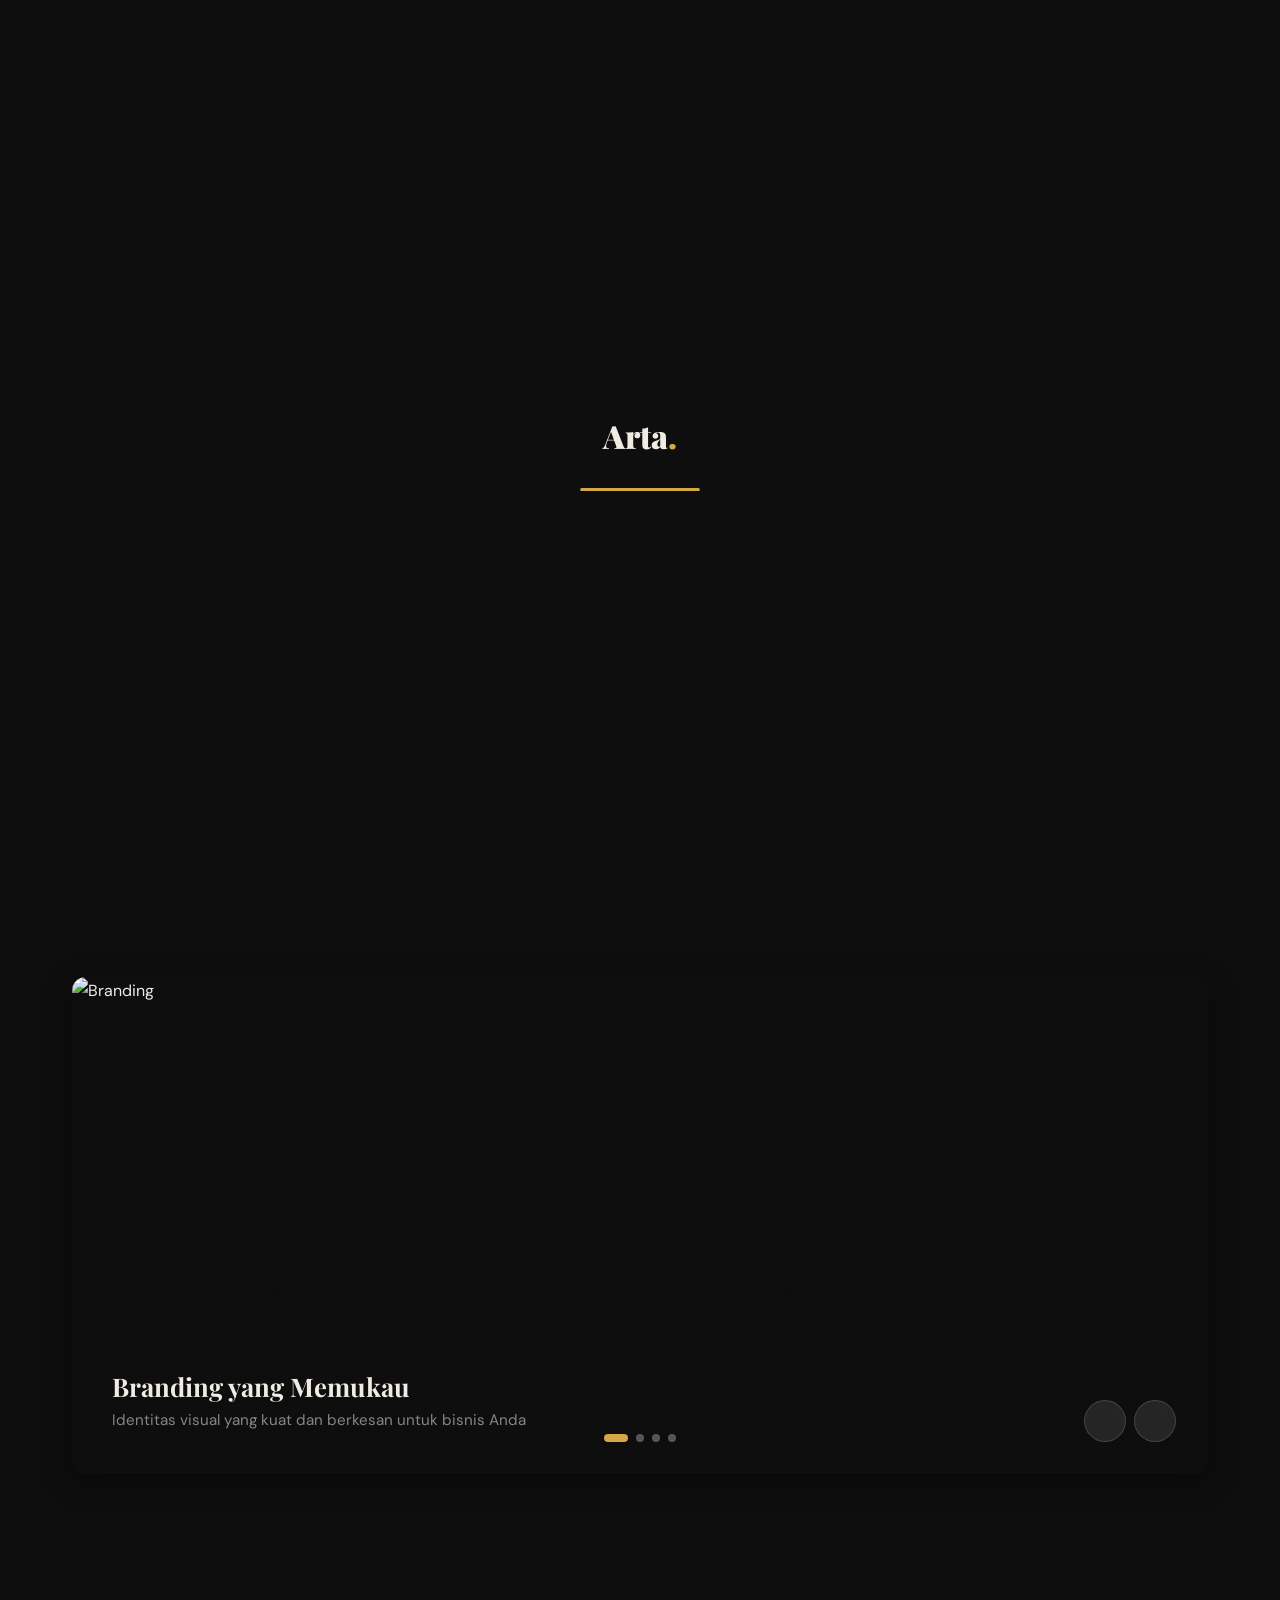
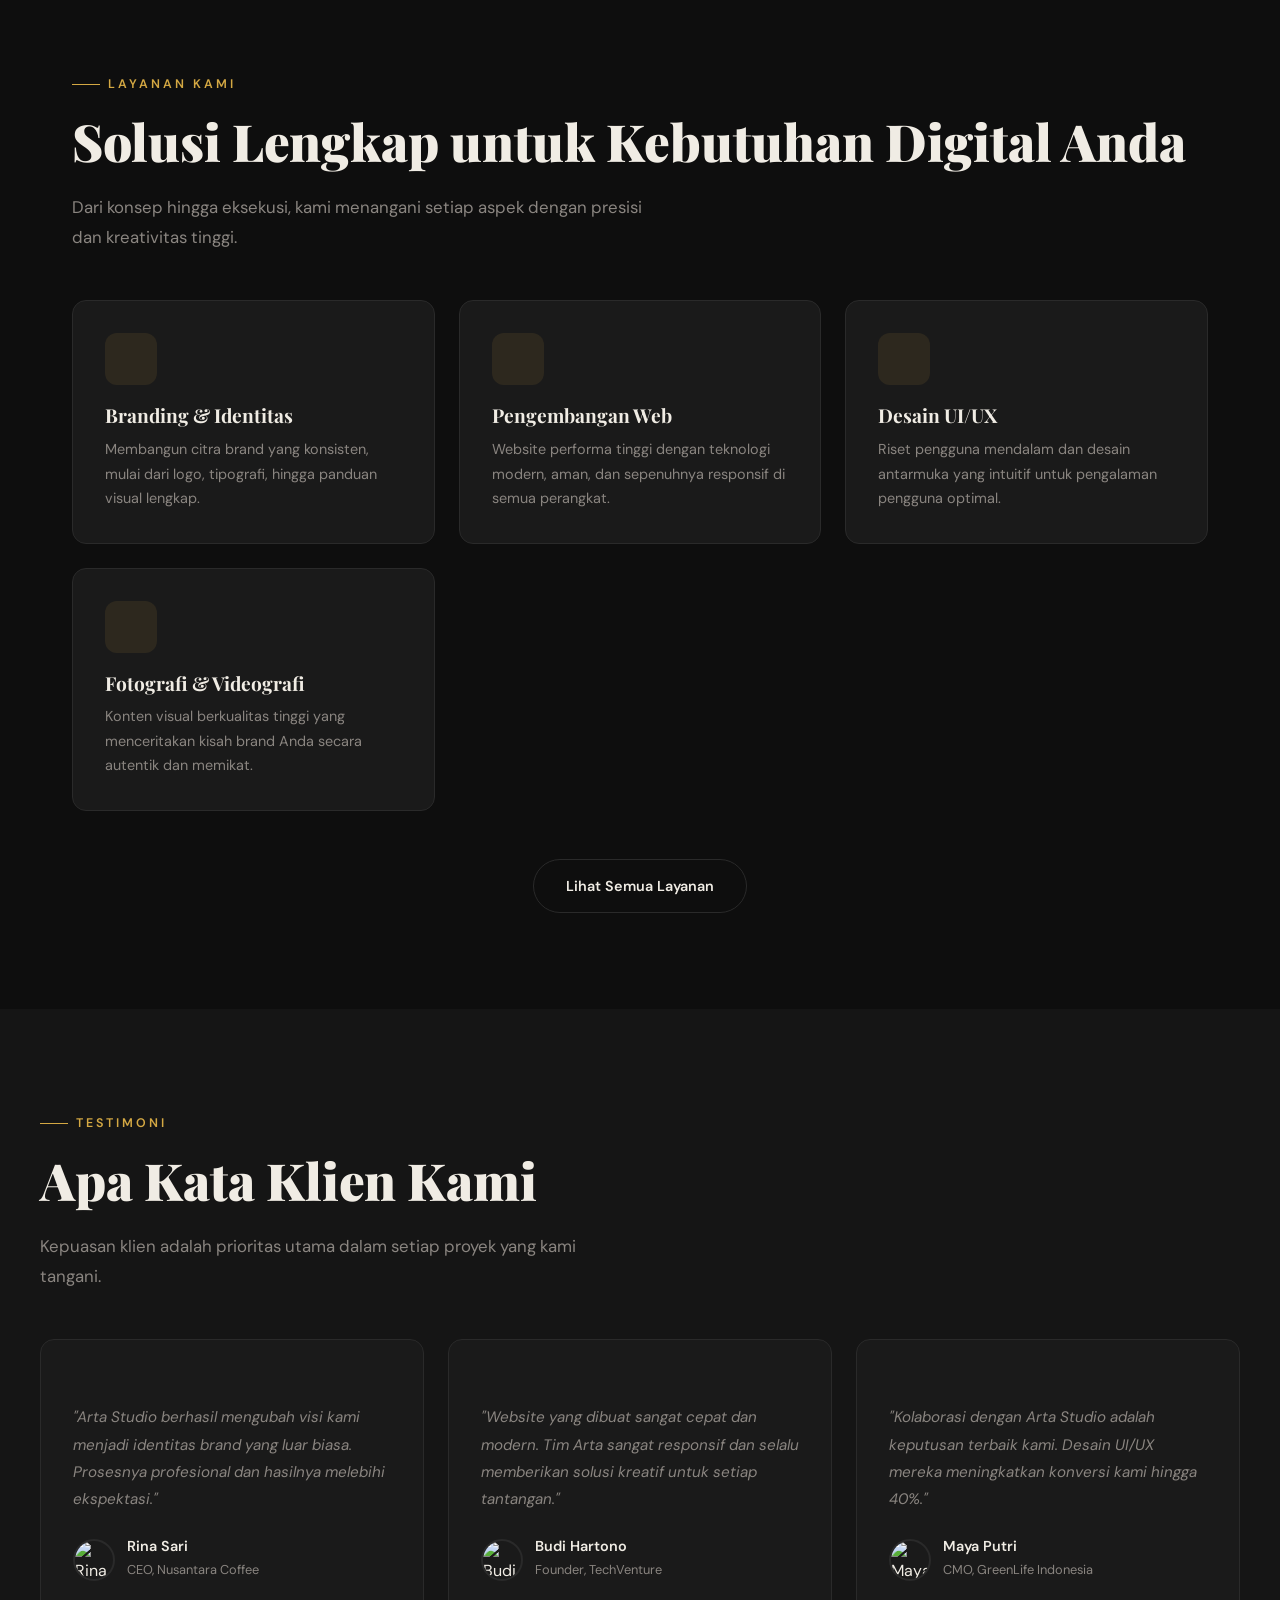
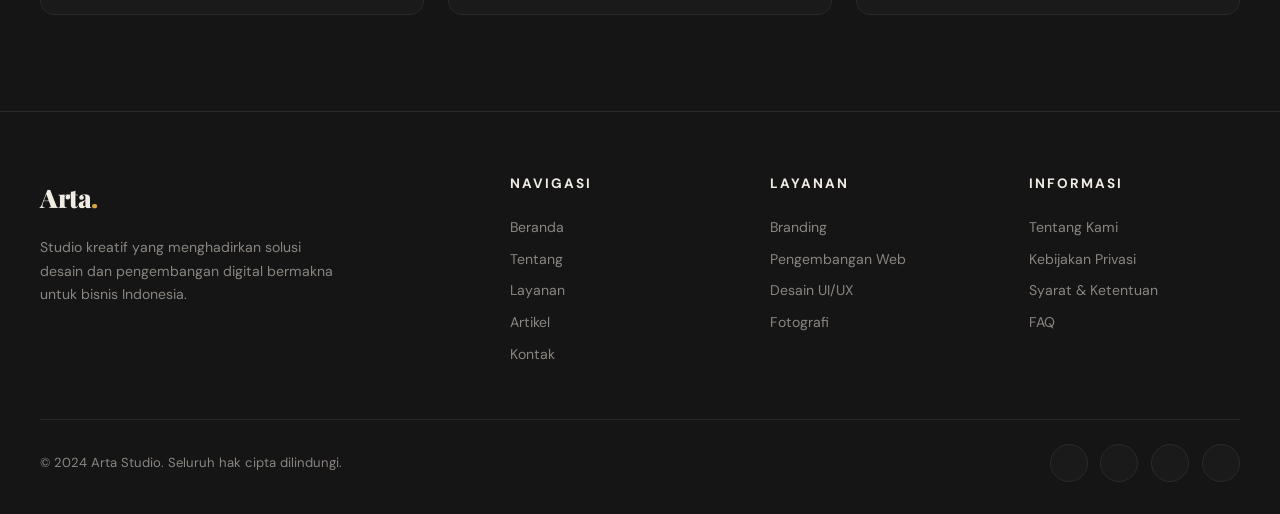
==== commit 153ee7a3: "Update index.html" ====
--- a/index.html
+++ b/index.html
@@ -27,12 +27,13 @@
     <nav id="navbar">
         <div class="nav-inner">
             <a href="index.html" class="nav-logo">Arta<span>.</span></a>
-            <div class="nav-links">
+             <div class="nav-links">
                 <a href="index.html" class="active">Beranda</a>
                 <a href="about.html">Tentang</a>
                 <a href="services.html">Layanan</a>
+                <a href="articles.html">Artikel</a>
                 <a href="contact.html">Kontak</a>
-            </div>
+            </div> 
             <button class="hamburger" id="hamburger" aria-label="Menu navigasi">
                 <span></span><span></span><span></span>
             </button>
@@ -40,10 +41,11 @@
     </nav>
 
     <!-- Mobile Menu -->
-    <div class="mobile-menu" id="mobileMenu">
-        <a href="index.html" class="active">Beranda</a>
+        <div class="mobile-menu" id="mobileMenu">
+        <a href="index.html">Beranda</a>
         <a href="about.html">Tentang</a>
         <a href="services.html">Layanan</a>
+        <a href="articles.html">Artikel</a>
         <a href="contact.html">Kontak</a>
     </div>
 
@@ -241,6 +243,7 @@
                     <a href="index.html">Beranda</a>
                     <a href="about.html">Tentang</a>
                     <a href="services.html">Layanan</a>
+                    <a href="articles.html">Artikel</a>
                     <a href="contact.html">Kontak</a>
                 </div>
                 <div class="footer-col">
@@ -275,4 +278,4 @@
 
     <script src="script.js"></script>
 </body>
-</html>+</html>
